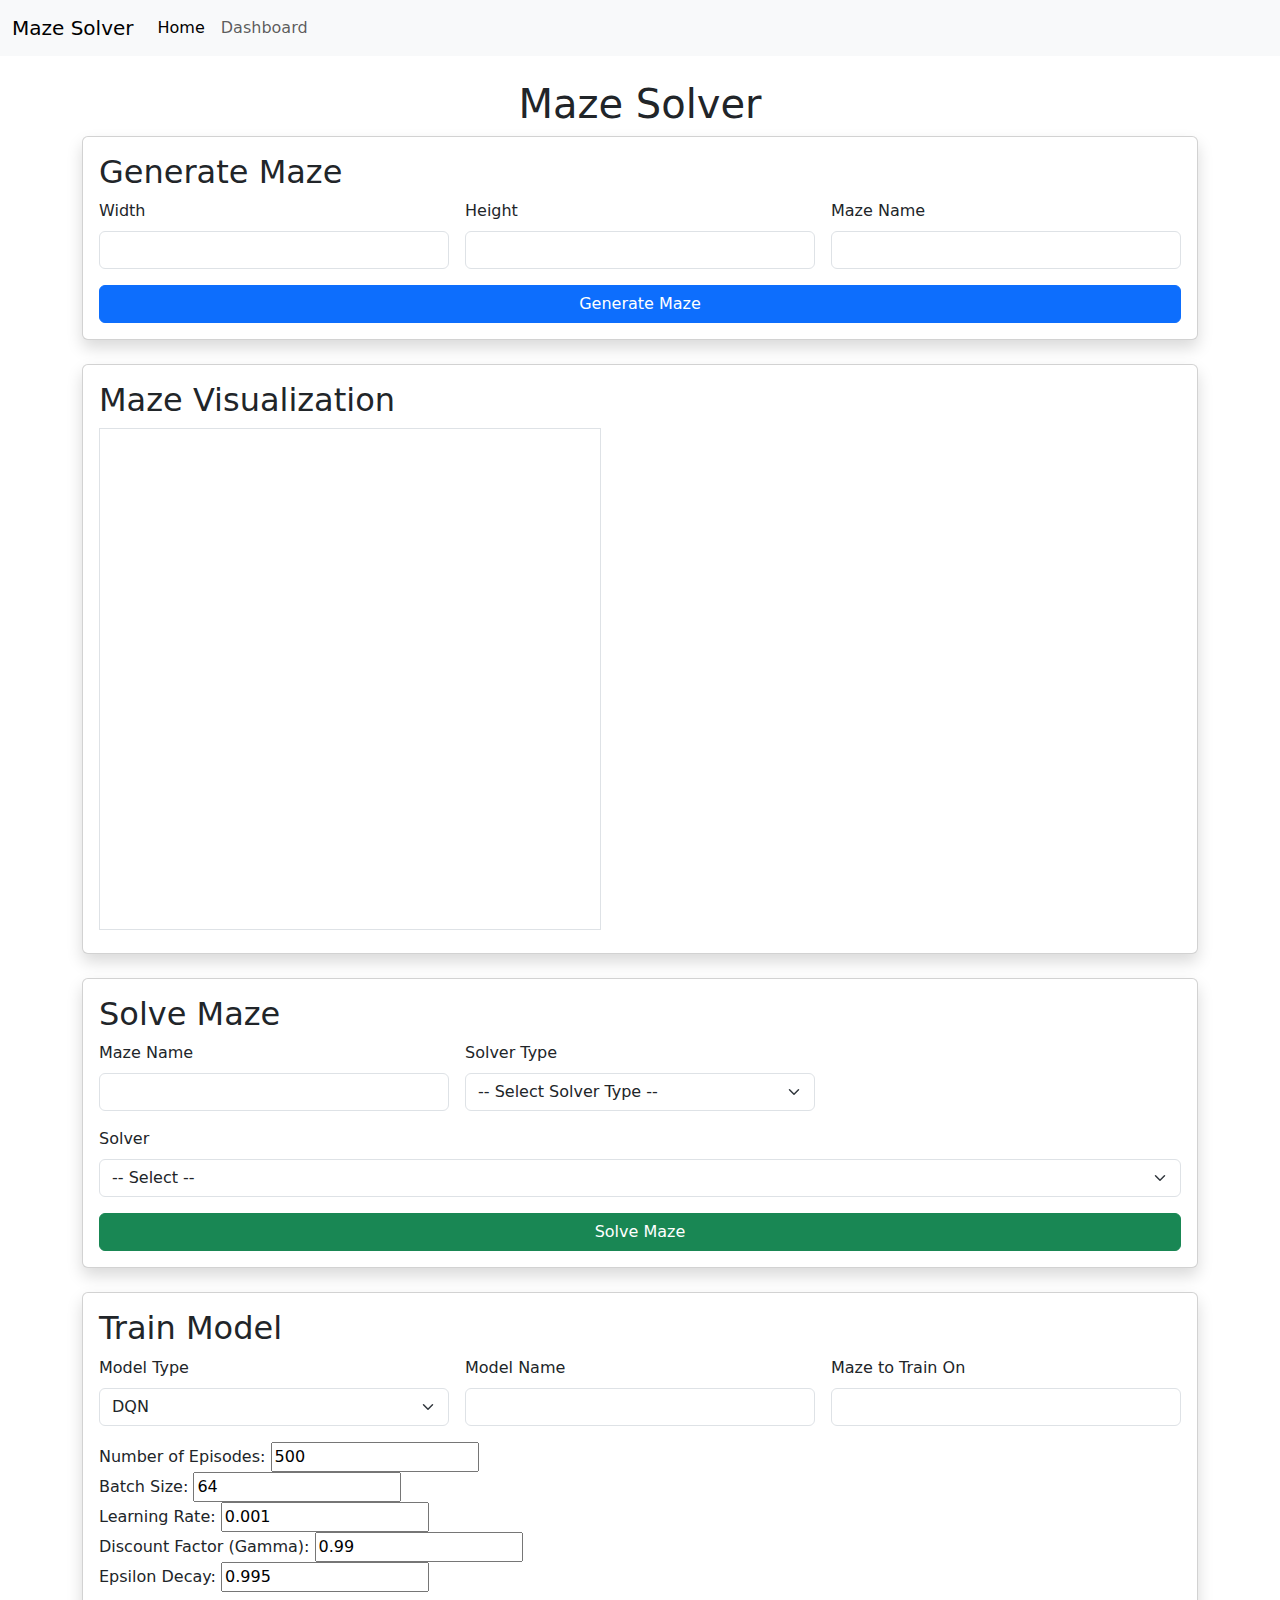
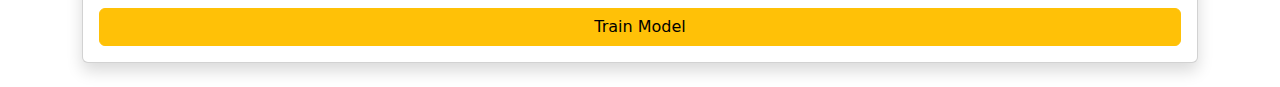
==== templates/index.html @ 4a53ed80 "Add remaining files" ====
<!DOCTYPE html>
<html lang="en">
<head>
    <meta charset="UTF-8">
    <meta name="viewport" content="width=device-width, initial-scale=1.0">
    <nav class="navbar navbar-expand-lg navbar-light bg-light">
        <div class="container-fluid">
            <a class="navbar-brand" href="/">Maze Solver</a>
            <button class="navbar-toggler" type="button" data-bs-toggle="collapse" data-bs-target="#navbarNav" aria-controls="navbarNav" aria-expanded="false" aria-label="Toggle navigation">
                <span class="navbar-toggler-icon"></span>
            </button>
            <div class="collapse navbar-collapse" id="navbarNav">
                <ul class="navbar-nav">
                    <li class="nav-item">
                        <a class="nav-link active" href="/">Home</a>
                    </li>
                    <li class="nav-item">
                        <a class="nav-link" href="/dashboard">Dashboard</a>
                    </li>
                </ul>
            </div>
        </div>
    </nav>
    <link rel="stylesheet" href="/static/style.css">
    <link href="https://cdn.jsdelivr.net/npm/bootstrap@5.3.0-alpha3/dist/css/bootstrap.min.css" rel="stylesheet">
</head>
<body>
    <div class="container my-4">
        <h1 class="text-center">Maze Solver</h1>

        <!-- Generate Maze Section -->
        <section class="mb-4">
            <div class="card shadow">
                <div class="card-body">
                    <h2 class="card-title">Generate Maze</h2>
                    <form id="generate-maze-form" class="row g-3">
                        <div class="col-md-4">
                            <label for="width" class="form-label">Width</label>
                            <input type="number" id="width" name="width" class="form-control" required>
                        </div>
                        <div class="col-md-4">
                            <label for="height" class="form-label">Height</label>
                            <input type="number" id="height" name="height" class="form-control" required>
                        </div>
                        <div class="col-md-4">
                            <label for="name" class="form-label">Maze Name</label>
                            <input type="text" id="name" name="name" class="form-control" required>
                        </div>
                        <div class="col-12">
                            <button type="submit" class="btn btn-primary">Generate Maze</button>
                        </div>
                    </form>
                </div>
            </div>
        </section>

        <!-- Maze Visualization Section -->
        <section class="mb-4">
            <div class="card shadow">
                <div class="card-body">
                    <h2 class="card-title">Maze Visualization</h2>
                    <canvas id="mazeCanvas" width="500" height="500" class="border"></canvas>
                </div>
            </div>
        </section>

        <!-- Solve Maze Section -->
        <section class="mb-4">
            <div class="card shadow">
                <div class="card-body">
                    <h2 class="card-title">Solve Maze</h2>
                    <form id="solve-maze-form" class="row g-3">
                        <div class="col-md-4">
                            <label for="maze-name" class="form-label">Maze Name</label>
                            <input type="text" id="maze-name" name="maze_name" class="form-control" required>
                        </div>
                        <div class="col-md-4">
                            <label for="solver-type" class="form-label">Solver Type</label>
                            <select id="solver-type" name="solver_type" class="form-select" required>
                                <option value="">-- Select Solver Type --</option>
                                <option value="ai">AI</option>
                                <option value="not-ai">Not AI</option>
                            </select>
                        </div>
                        <div id="model-type-container" class="col-md-4" style="display: none;">
                            <label for="model-type" class="form-label">Model Type</label>
                            <select id="model-type" name="model_type" class="form-select">
                                <option value="">-- Select Model Type --</option>
                                <option value="dqn">DQN</option>
                                <option value="genetic">Genetic Algorithm</option>
                                <option value="pso">Particle Swarm Optimization</option>
                            </select>
                        </div>
                        <div class="col-12">
                            <label for="solver-name" class="form-label">Solver</label>
                            <select id="solver-name" name="solver_name" class="form-select" required>
                                <option value="">-- Select --</option>
                            </select>
                        </div>
                        <div class="col-12">
                            <button type="submit" class="btn btn-success">Solve Maze</button>
                        </div>
                    </form>
                </div>
            </div>
        </section>

        <!-- Train Model Section -->
        <section class="mb-4">
            <div class="card shadow">
                <div class="card-body">
                    <h2 class="card-title">Train Model</h2>
                    <form id="train-model-form" class="row g-3">
                        <div class="col-md-4">
                            <label for="model_type" class="form-label">Model Type</label>
                            <select id="model_type" name="model_type" class="form-select" required>
                                <option value="dqn">DQN</option>
                                <option value="genetic">Genetic Algorithm</option>
                                <option value="pso">Particle Swarm Optimization</option>
                            </select>
                        </div>
                        <div class="col-md-4">
                            <label for="model_name" class="form-label">Model Name</label>
                            <input type="text" id="model_name" name="model_name" class="form-control" required>
                        </div>
                        <div class="col-md-4">
                            <label for="maze_name" class="form-label">Maze to Train On</label>
                            <input type="text" id="maze_name" name="maze_name" class="form-control" required>
                        </div>
                        <div id="model-parameters" class="col-12">
                            <!-- Dynamic parameters will appear here -->
                        </div>
                        <div class="col-12">
                            <button type="submit" class="btn btn-warning">Train Model</button>
                        </div>
                    </form>
                </div>
            </div>
        </section>
    </div>

    <script src="/static/script.js"></script>
    <script src="https://cdn.jsdelivr.net/npm/bootstrap@5.3.0-alpha3/dist/js/bootstrap.bundle.min.js"></script>
</body>
</html>
---- static/style.css ----
/* body {
    font-family: Arial, sans-serif;
    margin: 20px;
}

section {
    margin-bottom: 20px;
}

canvas {
    margin-top: 10px;
} */


body {
    background-color: #2f313231; /* Light gray background */
    font-family: Arial, sans-serif;
}

h1 {
    font-weight: bold;
    margin-bottom: 20px;
    color: #343a40; /* Dark gray */
}

.card {
    border-radius: 10px;
}

button {
    width: 100%;
}
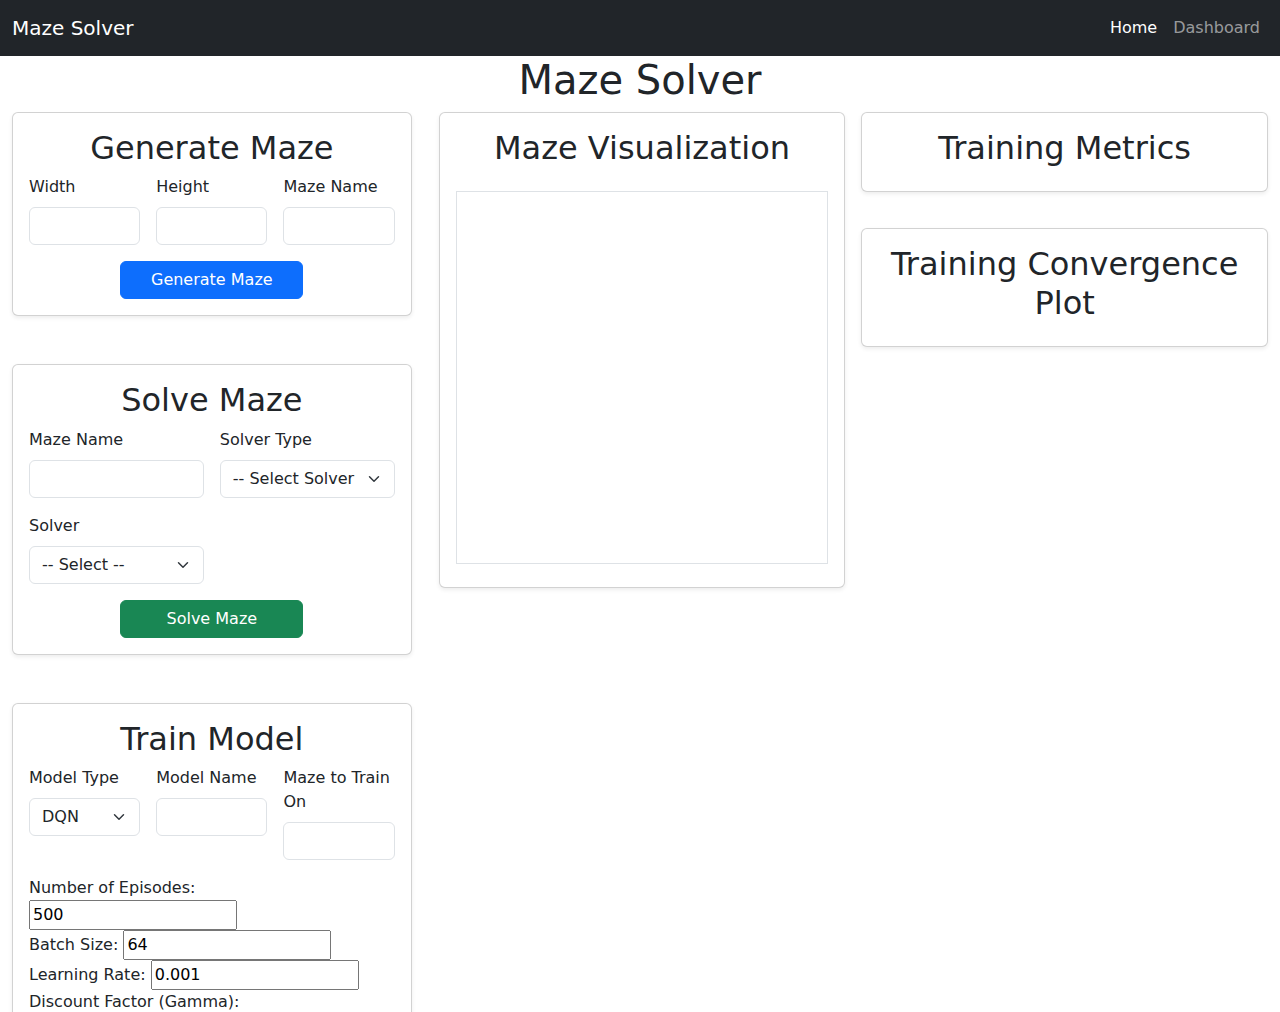
==== commit 632ce18f: "Visual changes & fixing DQN - PSO and Genetic require fixing" ====
--- a/templates/index.html
+++ b/templates/index.html
@@ -3,14 +3,19 @@
 <head>
     <meta charset="UTF-8">
     <meta name="viewport" content="width=device-width, initial-scale=1.0">
-    <nav class="navbar navbar-expand-lg navbar-light bg-light">
+    <title>Maze Solver</title>
+    <link rel="stylesheet" href="/static/style.css">
+    <link href="https://cdn.jsdelivr.net/npm/bootstrap@5.3.0-alpha3/dist/css/bootstrap.min.css" rel="stylesheet">
+</head>
+<body>
+    <nav class="navbar navbar-expand-lg navbar-dark bg-dark">
         <div class="container-fluid">
             <a class="navbar-brand" href="/">Maze Solver</a>
             <button class="navbar-toggler" type="button" data-bs-toggle="collapse" data-bs-target="#navbarNav" aria-controls="navbarNav" aria-expanded="false" aria-label="Toggle navigation">
                 <span class="navbar-toggler-icon"></span>
             </button>
             <div class="collapse navbar-collapse" id="navbarNav">
-                <ul class="navbar-nav">
+                <ul class="navbar-nav ms-auto">
                     <li class="nav-item">
                         <a class="nav-link active" href="/">Home</a>
                     </li>
@@ -21,123 +26,145 @@
             </div>
         </div>
     </nav>
-    <link rel="stylesheet" href="/static/style.css">
-    <link href="https://cdn.jsdelivr.net/npm/bootstrap@5.3.0-alpha3/dist/css/bootstrap.min.css" rel="stylesheet">
-</head>
-<body>
-    <div class="container my-4">
-        <h1 class="text-center">Maze Solver</h1>
+    <h1 class="text-center">Maze Solver</h1>
+    <div class="container-fluid">
+        <div class="row">
+            <div class="col-md-4" id="left-column">
 
-        <!-- Generate Maze Section -->
-        <section class="mb-4">
-            <div class="card shadow">
-                <div class="card-body">
-                    <h2 class="card-title">Generate Maze</h2>
-                    <form id="generate-maze-form" class="row g-3">
-                        <div class="col-md-4">
-                            <label for="width" class="form-label">Width</label>
-                            <input type="number" id="width" name="width" class="form-control" required>
+                <section class="mb-5">
+                    <div class="card shadow-sm">
+                        <div class="card-body">
+                            <h2 class="card-title text-center">Generate Maze</h2>
+                            <form id="generate-maze-form" class="row g-3">
+                                <div class="col-md-4">
+                                    <label for="width" class="form-label">Width</label>
+                                    <input type="number" id="width" name="width" class="form-control" required>
+                                </div>
+                                <div class="col-md-4">
+                                    <label for="height" class="form-label">Height</label>
+                                    <input type="number" id="height" name="height" class="form-control" required>
+                                </div>
+                                <div class="col-md-4">
+                                    <label for="name" class="form-label">Maze Name</label>
+                                    <input type="text" id="name" name="name" class="form-control" required>
+                                </div>
+                                <div class="col-12 text-center">
+                                    <button type="submit" class="btn btn-primary w-50">Generate Maze</button>
+                                </div>
+                            </form>
                         </div>
-                        <div class="col-md-4">
-                            <label for="height" class="form-label">Height</label>
-                            <input type="number" id="height" name="height" class="form-control" required>
+                    </div>
+                </section>
+
+
+                <section class="mb-5">
+                    <div class="card shadow-sm">
+                        <div class="card-body">
+                            <h2 class="card-title text-center">Solve Maze</h2>
+                            <form id="solve-maze-form" class="row g-3">
+                                <div class="col-md-6">
+                                    <label for="maze-name" class="form-label">Maze Name</label>
+                                    <input type="text" id="maze-name" name="maze_name" class="form-control" required>
+                                </div>
+                                <div class="col-md-6">
+                                    <label for="solver-type" class="form-label">Solver Type</label>
+                                    <select id="solver-type" name="solver_type" class="form-select" required>
+                                        <option value="">-- Select Solver Type --</option>
+                                        <option value="ai">AI</option>
+                                        <option value="not-ai">Not AI</option>
+                                    </select>
+                                </div>
+                                <div id="model-type-container" class="col-md-6" style="display: none;">
+                                    <label for="model-type" class="form-label">Model Type</label>
+                                    <select id="model-type" name="model_type" class="form-select">
+                                        <option value="">-- Select Model Type --</option>
+                                        <option value="dqn">DQN</option>
+                                        <option value="genetic">Genetic Algorithm</option>
+                                        <option value="pso">Particle Swarm Optimization</option>
+                                    </select>
+                                </div>
+                                <div class="col-md-6">
+                                    <label for="solver-name" class="form-label">Solver</label>
+                                    <select id="solver-name" name="solver_name" class="form-select" required>
+                                        <option value="">-- Select --</option>
+                                    </select>
+                                </div>
+                                <div class="col-12 text-center">
+                                    <button type="submit" class="btn btn-success w-50">Solve Maze</button>
+                                </div>
+                            </form>
                         </div>
-                        <div class="col-md-4">
-                            <label for="name" class="form-label">Maze Name</label>
-                            <input type="text" id="name" name="name" class="form-control" required>
+                    </div>
+                </section>
+                <section class="mb-5">
+                    <div class="card shadow-sm">
+                        <div class="card-body">
+                            <h2 class="card-title text-center">Train Model</h2>
+                            <form id="train-model-form" class="row g-3">
+                                <div class="col-md-4">
+                                    <label for="model_type" class="form-label">Model Type</label>
+                                    <select id="model_type" name="model_type" class="form-select" required>
+                                        <option value="dqn">DQN</option>
+                                        <option value="genetic">Genetic Algorithm</option>
+                                        <option value="pso">Particle Swarm Optimization</option>
+                                    </select>
+                                </div>
+                                <div class="col-md-4">
+                                    <label for="model_name" class="form-label">Model Name</label>
+                                    <input type="text" id="model_name" name="model_name" class="form-control" required>
+                                </div>
+                                <div class="col-md-4">
+                                    <label for="maze_name" class="form-label">Maze to Train On</label>
+                                    <input type="text" id="maze_name" name="maze_name" class="form-control" required>
+                                </div>
+                                <div id="model-parameters" class="col-12">
+                                </div>
+                                <div class="col-12 text-center">
+                                    <button type="submit" class="btn btn-warning w-50">Train Model</button>
+                                </div>
+                            </form>
                         </div>
-                        <div class="col-12">
-                            <button type="submit" class="btn btn-primary">Generate Maze</button>
+                    </div>
+                </section>
+            </div>
+            <div class="col-md-8" id="maze-column">
+                <div class="d-flex flex-row justify-content-between">
+                    <div id="maze-visualization" class="me-3">
+                        <div class="card shadow-sm">
+                            <div class="card-body text-center">
+                                <h2 class="card-title">Maze Visualization</h2>
+                                <canvas id="mazeCanvas" width="500" height="500" class="border mt-3"></canvas>
+                            </div>
                         </div>
-                    </form>
+                    </div>
+
+                    <div id="metrics-plot-section" class="d-flex flex-column">
+                        <div id="metrics-section" class="mb-3">
+                            <div class="card shadow-sm">
+                                <div class="card-body">
+                                    <h2 class="card-title text-center">Training Metrics</h2>
+                                    <ul id="training-metrics" style="display: none;">
+                                        <li><strong>Mean:</strong> <span id="metrics-mean"></span></li>
+                                        <li><strong>Standard Deviation:</strong> <span id="metrics-std-dev"></span></li>
+                                        <li><strong>Skewness:</strong> <span id="metrics-skewness"></span></li>
+                                    </ul>
+                                </div>
+                            </div>
+                        </div>
+                        <div id="convergence-section">
+                            <div class="card shadow-sm">
+                                <div class="card-body text-center">
+                                    <h2 class="card-title">Training Convergence Plot</h2>
+                                    <img id="convergence-plot" src="" alt="Convergence Plot" style="max-width: 100%; height: auto; display: none;">
+                                </div>
+                            </div>
+                        </div>
+                    </div>
                 </div>
             </div>
-        </section>
+        </div>
+    </div>
 
-        <!-- Maze Visualization Section -->
-        <section class="mb-4">
-            <div class="card shadow">
-                <div class="card-body">
-                    <h2 class="card-title">Maze Visualization</h2>
-                    <canvas id="mazeCanvas" width="500" height="500" class="border"></canvas>
-                </div>
-            </div>
-        </section>
-
-        <!-- Solve Maze Section -->
-        <section class="mb-4">
-            <div class="card shadow">
-                <div class="card-body">
-                    <h2 class="card-title">Solve Maze</h2>
-                    <form id="solve-maze-form" class="row g-3">
-                        <div class="col-md-4">
-                            <label for="maze-name" class="form-label">Maze Name</label>
-                            <input type="text" id="maze-name" name="maze_name" class="form-control" required>
-                        </div>
-                        <div class="col-md-4">
-                            <label for="solver-type" class="form-label">Solver Type</label>
-                            <select id="solver-type" name="solver_type" class="form-select" required>
-                                <option value="">-- Select Solver Type --</option>
-                                <option value="ai">AI</option>
-                                <option value="not-ai">Not AI</option>
-                            </select>
-                        </div>
-                        <div id="model-type-container" class="col-md-4" style="display: none;">
-                            <label for="model-type" class="form-label">Model Type</label>
-                            <select id="model-type" name="model_type" class="form-select">
-                                <option value="">-- Select Model Type --</option>
-                                <option value="dqn">DQN</option>
-                                <option value="genetic">Genetic Algorithm</option>
-                                <option value="pso">Particle Swarm Optimization</option>
-                            </select>
-                        </div>
-                        <div class="col-12">
-                            <label for="solver-name" class="form-label">Solver</label>
-                            <select id="solver-name" name="solver_name" class="form-select" required>
-                                <option value="">-- Select --</option>
-                            </select>
-                        </div>
-                        <div class="col-12">
-                            <button type="submit" class="btn btn-success">Solve Maze</button>
-                        </div>
-                    </form>
-                </div>
-            </div>
-        </section>
-
-        <!-- Train Model Section -->
-        <section class="mb-4">
-            <div class="card shadow">
-                <div class="card-body">
-                    <h2 class="card-title">Train Model</h2>
-                    <form id="train-model-form" class="row g-3">
-                        <div class="col-md-4">
-                            <label for="model_type" class="form-label">Model Type</label>
-                            <select id="model_type" name="model_type" class="form-select" required>
-                                <option value="dqn">DQN</option>
-                                <option value="genetic">Genetic Algorithm</option>
-                                <option value="pso">Particle Swarm Optimization</option>
-                            </select>
-                        </div>
-                        <div class="col-md-4">
-                            <label for="model_name" class="form-label">Model Name</label>
-                            <input type="text" id="model_name" name="model_name" class="form-control" required>
-                        </div>
-                        <div class="col-md-4">
-                            <label for="maze_name" class="form-label">Maze to Train On</label>
-                            <input type="text" id="maze_name" name="maze_name" class="form-control" required>
-                        </div>
-                        <div id="model-parameters" class="col-12">
-                            <!-- Dynamic parameters will appear here -->
-                        </div>
-                        <div class="col-12">
-                            <button type="submit" class="btn btn-warning">Train Model</button>
-                        </div>
-                    </form>
-                </div>
-            </div>
-        </section>
-    </div>
 
     <script src="/static/script.js"></script>
     <script src="https://cdn.jsdelivr.net/npm/bootstrap@5.3.0-alpha3/dist/js/bootstrap.bundle.min.js"></script>
--- a/static/style.css
+++ b/static/style.css
@@ -1,32 +1,54 @@
-/* body {
+body {
+    background-color: #f8f9fa;
     font-family: Arial, sans-serif;
-    margin: 20px;
-}
-
-section {
-    margin-bottom: 20px;
-}
-
-canvas {
-    margin-top: 10px;
-} */
-
-
-body {
-    background-color: #2f313231; /* Light gray background */
-    font-family: Arial, sans-serif;
+    color: #343a40;
 }
 
 h1 {
     font-weight: bold;
     margin-bottom: 20px;
-    color: #343a40; /* Dark gray */
 }
 
 .card {
     border-radius: 10px;
+    margin-bottom: 20px;
 }
 
 button {
-    width: 100%;
+    border-radius: 20px;
 }
+
+
+#left-column {
+    overflow-y: auto;
+    max-height: 100vh; 
+    padding-right: 15px;
+}
+
+#maze-column {
+    display: flex;
+    flex-direction: row;
+    align-items: flex-start;
+    justify-content: space-between;
+}
+
+#maze-visualization {
+    flex: 1;
+    max-width: 50%;
+    min-height: 550px;
+}
+
+#metrics-plot-section {
+    flex: 1;
+    max-width: 50%;
+}
+
+#mazeCanvas {
+    max-width: 100%;
+    height: auto;
+}
+
+.card {
+    margin-bottom: 20px;
+}
+
